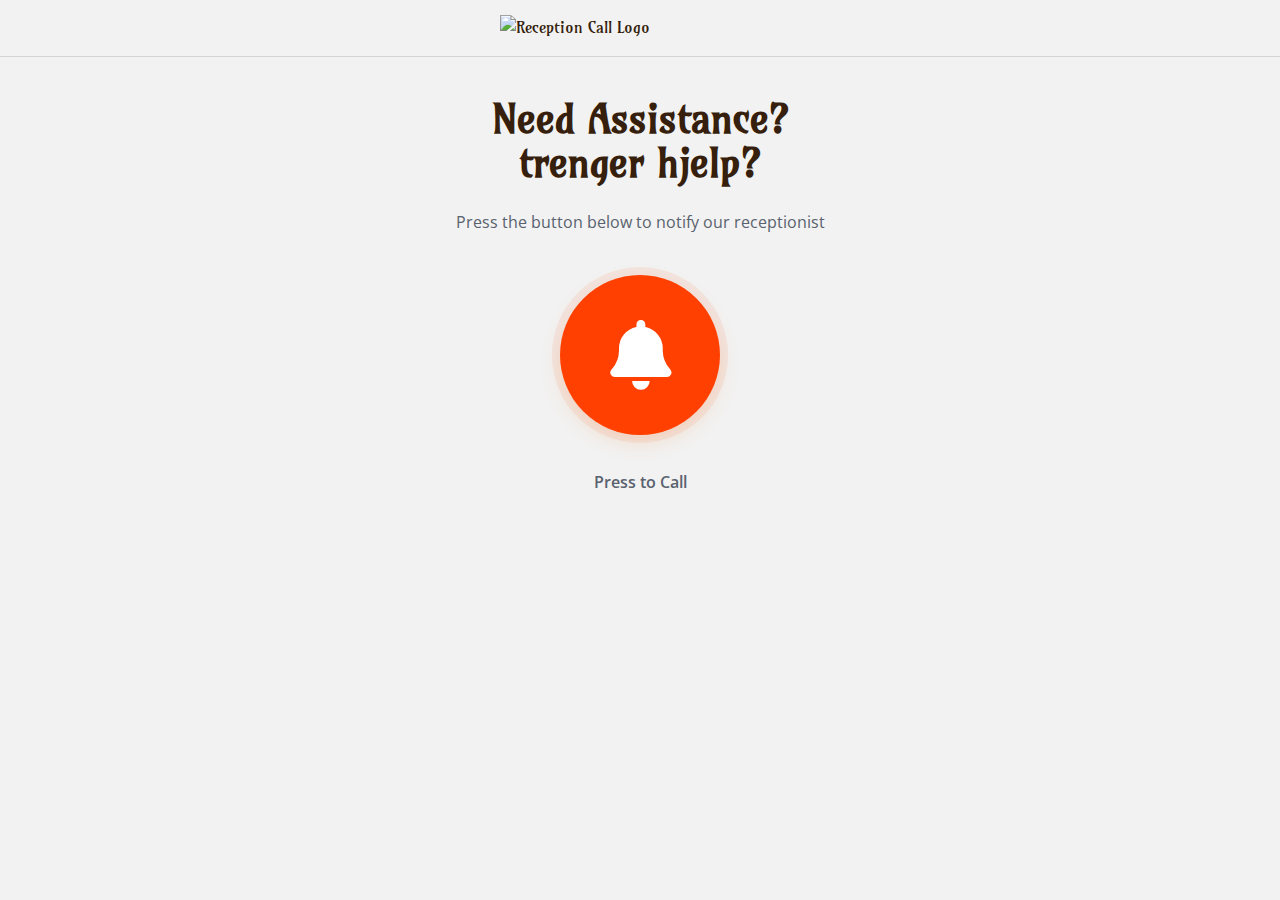
==== index.html @ 70a0019a "Updated" ====
<!DOCTYPE html>
<html lang="en">
  <head>
    <meta charset="UTF-8" />
    <meta name="viewport" content="width=device-width, initial-scale=1.0" />
    <title>Super Stay Hotel</title>
    <link rel="stylesheet" href="styles.css" />
    <link
      rel="stylesheet"
      href="https://cdnjs.cloudflare.com/ajax/libs/font-awesome/6.0.0-beta3/css/all.min.css"
    />
    <!-- EmailJS SDK -->
    <script
      type="text/javascript"
      src="https://cdn.jsdelivr.net/npm/@emailjs/browser@3/dist/email.min.js"
    ></script>
  </head>
  <body>
    <header>
      <div class="container">
        <div class="logo">
          <img
            src="https://superstayhotel.no/cdn/shop/files/Untitled_design_66.png?v=1702483788&width=450"
            alt="Reception Call Logo"
          />
        </div>
      </div>
    </header>

    <main>
      <div class="container">
        <section class="hero">
          <h2>Need Assistance?</h2>
          <h2 class="heading2">trenger hjelp?</h2>
          <p>Press the button below to notify our receptionist</p>

          <div class="call-button-container">
            <button
              id="callButton"
              class="call-button"
              onclick="notifyReception()"
            >
              <i class="fas fa-bell"></i>
            </button>
            <p class="button-label">Press to Call</p>
          </div>
          <div id="notification" class="notification">
            <i class="fas fa-check-circle"></i>
            <p>Notification sent! Our receptionist will assist you shortly.</p>
          </div>

          <div id="errorNotification" class="notification error">
            <i class="fas fa-exclamation-circle"></i>
            <p id="errorMessage">
              There was an error sending your notification.
            </p>
          </div>
        </section>
      </div>
    </main>
    <script src="script.js"></script>
  </body>
</html>
---- styles.css ----
/* GOOGLE FONTS */
@import url("https://fonts.googleapis.com/css2?family=Amarante&family=Open+Sans:ital,wght@0,300..800;1,300..800&display=swap");
/* Global Styles */
:root {
  --primary-color: #ff4000;
  --secondary-color: #fc5914;
  --accent-color: #f43f5e;
  --light-color: #f8fafc;
  --dark-color: #361f0d;
  --success-color: #10b981;
  --warning-color: #f59e0b;
  --error-color: #ff1d1d;
}

* {
  margin: 0;
  padding: 0;
  box-sizing: border-box;
  font-family: "Amarante", sans-serif;
}

body {
  line-height: 1.6;
  color: var(--dark-color);
  position: relative;
  background-color: #f2f2f2;
}

.container {
  width: 90%;
  max-width: 1200px;
  margin: 0 auto;
  padding: 0 15px;
}

a {
  text-decoration: none;
  color: inherit;
}

ul {
  list-style: none;
}

.hidden {
  display: none !important;
}

/* Header Styles */
header {
  /* background-color: white; */
  border-bottom: 1px solid #c2c2c2a0;
  position: sticky;
  top: 0;
  z-index: 100;
}

header .container {
  display: flex;
  justify-content: space-between;
  align-items: center;
  padding: 15px;
  background-color: #f2f2f2;
}

.logo {
  width: 100%;
  display: flex;
  align-items: center;
  justify-content: center;
}

.logo img {
  width: 280px;
  height: auto;
}

/* Hero Section */
.hero {
  text-align: center;
  padding: 30px 0;
  max-width: 800px;
  margin: 0 auto;
}

.hero h2 {
  font-size: 40px;
  color: var(--dark-color);
  font-weight: bold;
}

.heading2 {
  margin-top: -20px;
  margin-bottom: 15px;
}

.hero p {
  font-family: "Open Sans", verdana;
  font-size: 16px;
  color: #59626e;
}

/* Call Button */
.call-button-container {
  display: flex;
  flex-direction: column;
  align-items: center;
  justify-content: center;
  margin-top: 40px;
}

.call-button {
  width: 160px;
  height: 160px;
  border-radius: 50%;
  background-color: var(--primary-color);
  border: none;
  box-shadow: 0 8px 20px #f68c3b33, 0 0 0 8px #f66a3b1a;
  cursor: pointer;
  display: flex;
  justify-content: center;
  align-items: center;
  transition: all 0.3s ease;
  margin-bottom: 15px;
}

.call-button i {
  font-size: 70px;
  color: white;
}

.call-button:hover {
  transform: scale(1.1);
  box-shadow: 0 10px 25px #f6803b4d, 0 0 0 12px #f6ce3b26;
}

.call-button:active {
  transform: scale(0.95);
  background-color: var(--secondary-color);
}

.button-label {
  margin-top: 20px;
  font-size: 20px;
  font-weight: 600;
  color: var(--dark-color);
}
@keyframes fadeIn {
  from {
    opacity: 0;
    transform: translate(-50%, -60%);
  }
  to {
    opacity: 1;
    transform: translate(-50%, -50%);
  }
}

@keyframes fadeOut {
  from {
    opacity: 1;
    transform: translate(-50%, -50%);
  }
  to {
    opacity: 0;
    transform: translate(-50%, -60%);
  }
}

.notification {
  background-color: var(--success-color);
  color: white;
  padding: 10px 20px;
  border-radius: 8px;
  display: flex;
  align-items: center;
  max-width: 430px;
  margin: 0 auto;
  box-shadow: 0 6px 15px #10b9814d;
  position: absolute;
  top: 50%;
  left: 50%;
  justify-content: center;
  transform: translate(-50%, -50%);
  opacity: 0;
  pointer-events: none;
}

.notification.show {
  animation: fadeIn 0.5s ease forwards;
  pointer-events: all;
}

.notification.hide {
  animation: fadeOut 0.5s ease forwards;
  pointer-events: none;
}

.notification.error {
  background-color: var(--error-color);
  box-shadow: 0 6px 15px rgba(239, 68, 68, 0.3);
}

.notification i {
  font-size: 28px;
  margin-right: 20px;
}

.notification p {
  color: #fff;
}

@keyframes fadeIn {
  from {
    opacity: 0;
    transform: translateY(-20px);
  }
  to {
    opacity: 1;
    transform: translateY(0);
  }
}

@media (max-width: 768px) {
  .hero h2 {
    font-size: 32px;
  }

  .hero p {
    font-size: 16px;
  }

  .call-button {
    width: 150px;
    height: 150px;
  }

  .call-button i {
    font-size: 55px;
  }
}

@media (max-width: 480px) {
  .call-button {
    width: 130px;
    height: 130px;
  }

  .call-button i {
    font-size: 50px;
  }
}
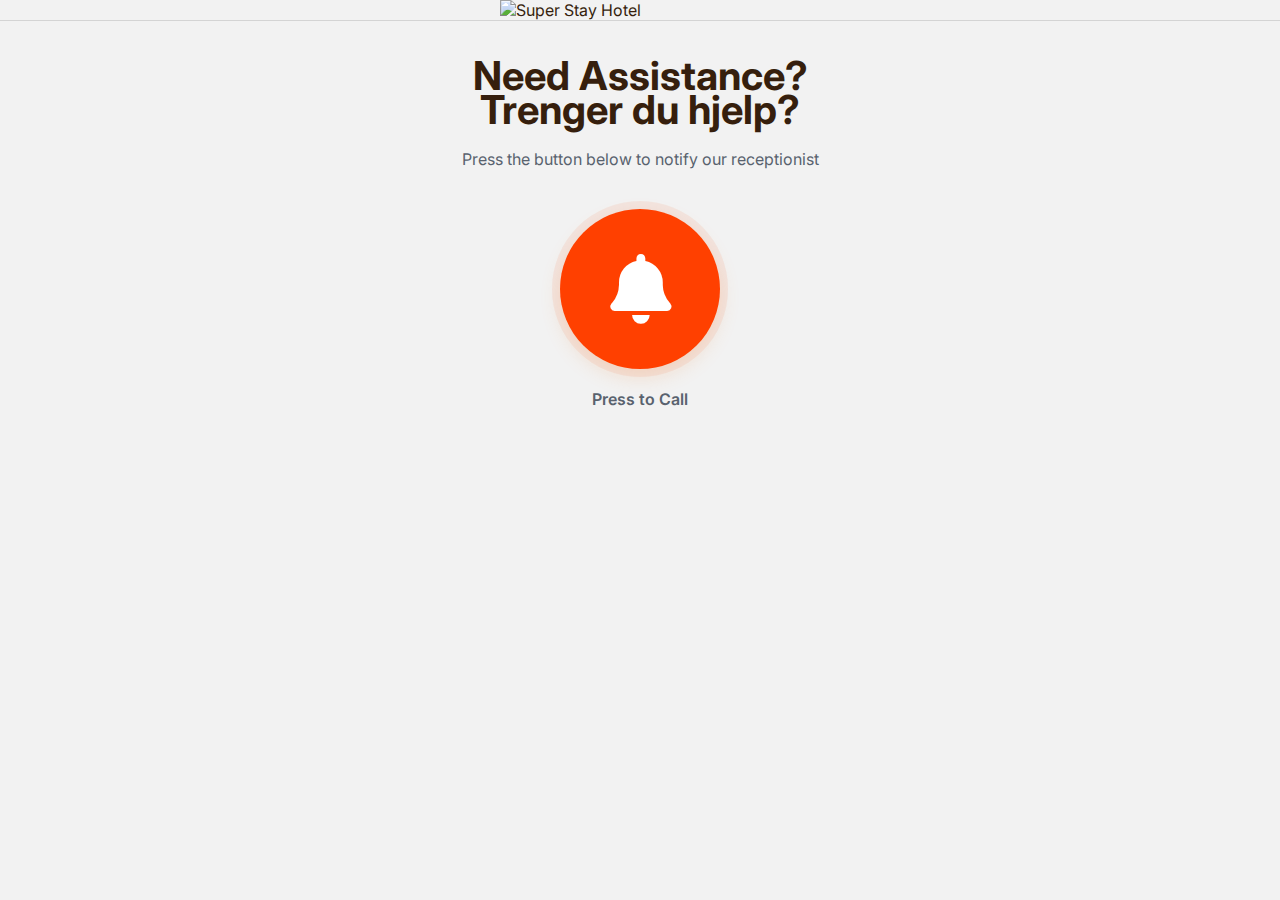
==== commit ee713987: "New Optimization 10.1" ====
--- a/index.html
+++ b/index.html
@@ -3,17 +3,28 @@
   <head>
     <meta charset="UTF-8" />
     <meta name="viewport" content="width=device-width, initial-scale=1.0" />
+    <meta name="apple-mobile-web-app-capable" content="yes" />
+    <meta
+      name="apple-mobile-web-app-status-bar-style"
+      content="black-translucent"
+    />
     <title>Super Stay Hotel</title>
+
+    <!-- STYLES -->
     <link rel="stylesheet" href="styles.css" />
+
+    <!-- FONTS + ICONS -->
     <link
       rel="stylesheet"
       href="https://cdnjs.cloudflare.com/ajax/libs/font-awesome/6.0.0-beta3/css/all.min.css"
     />
-    <!-- EmailJS SDK -->
-    <script
-      type="text/javascript"
-      src="https://cdn.jsdelivr.net/npm/@emailjs/browser@3/dist/email.min.js"
-    ></script>
+    <link rel="icon" href="img/favicon.png" />
+    <link rel="apple-touch-icon" href="img/apple-touch-icon.png" />
+    <link rel="manifest" href="manifest.webmanifest" />
+
+    <!-- LIBRARIES -->
+    <script src="https://cdnjs.cloudflare.com/ajax/libs/gsap/3.12.2/gsap.min.js"></script>
+    <script src="https://cdn.jsdelivr.net/npm/@emailjs/browser@3/dist/email.min.js"></script>
   </head>
   <body>
     <header>
@@ -21,7 +32,7 @@
         <div class="logo">
           <img
             src="https://superstayhotel.no/cdn/shop/files/Untitled_design_66.png?v=1702483788&width=450"
-            alt="Reception Call Logo"
+            alt="Super Stay Hotel"
           />
         </div>
       </div>
@@ -31,7 +42,7 @@
       <div class="container">
         <section class="hero">
           <h2>Need Assistance?</h2>
-          <h2 class="heading2">trenger hjelp?</h2>
+          <h2 class="heading2">Trenger du hjelp?</h2>
           <p>Press the button below to notify our receptionist</p>
 
           <div class="call-button-container">
@@ -44,6 +55,7 @@
             </button>
             <p class="button-label">Press to Call</p>
           </div>
+
           <div id="notification" class="notification">
             <i class="fas fa-check-circle"></i>
             <p>Notification sent! Our receptionist will assist you shortly.</p>
@@ -58,6 +70,16 @@
         </section>
       </div>
     </main>
+
+    <!-- SAFARI FIX -->
+    <script>
+      var isSafari = /^((?!chrome|android).)*safari/i.test(navigator.userAgent);
+      var safariVersion = navigator.userAgent.match(/Version\/(10\.1)/);
+      if (isSafari && safariVersion) {
+        document.body.classList.add("safari-101");
+      }
+    </script>
+
     <script src="script.js"></script>
   </body>
 </html>
--- a/styles.css
+++ b/styles.css
@@ -1,6 +1,5 @@
-/* GOOGLE FONTS */
-@import url("https://fonts.googleapis.com/css2?family=Amarante&family=Open+Sans:ital,wght@0,300..800;1,300..800&display=swap");
-/* Global Styles */
+@import url("https://fonts.googleapis.com/css2?family=Amarante&family=Inter:ital,opsz,wght@0,14..32,100..900;1,14..32,100..900&display=swap");
+
 :root {
   --primary-color: #ff4000;
   --secondary-color: #fc5914;
@@ -8,7 +7,6 @@
   --light-color: #f8fafc;
   --dark-color: #361f0d;
   --success-color: #10b981;
-  --warning-color: #f59e0b;
   --error-color: #ff1d1d;
 }
 
@@ -16,57 +14,31 @@
   margin: 0;
   padding: 0;
   box-sizing: border-box;
-  font-family: "Amarante", sans-serif;
+  font-family: "Inter", sans-serif;
 }
 
 body {
-  line-height: 1.6;
+  background-color: #f2f2f2;
   color: var(--dark-color);
-  position: relative;
-  background-color: #f2f2f2;
 }
 
 .container {
-  width: 90%;
-  max-width: 1200px;
+  width: 100%;
   margin: 0 auto;
   padding: 0 15px;
+  -webkit-overflow-scrolling: touch;
 }
 
-a {
-  text-decoration: none;
-  color: inherit;
-}
-
-ul {
-  list-style: none;
-}
-
-.hidden {
-  display: none !important;
-}
-
-/* Header Styles */
 header {
-  /* background-color: white; */
   border-bottom: 1px solid #c2c2c2a0;
   position: sticky;
   top: 0;
   z-index: 100;
-}
-
-header .container {
-  display: flex;
-  justify-content: space-between;
-  align-items: center;
-  padding: 15px;
   background-color: #f2f2f2;
 }
 
 .logo {
-  width: 100%;
   display: flex;
-  align-items: center;
   justify-content: center;
 }
 
@@ -75,7 +47,6 @@
   height: auto;
 }
 
-/* Hero Section */
 .hero {
   text-align: center;
   padding: 30px 0;
@@ -85,31 +56,33 @@
 
 .hero h2 {
   font-size: 40px;
+  font-weight: bold;
   color: var(--dark-color);
-  font-weight: bold;
 }
 
 .heading2 {
-  margin-top: -20px;
+  margin-top: -15px;
   margin-bottom: 15px;
 }
 
 .hero p {
-  font-family: "Open Sans", verdana;
   font-size: 16px;
   color: #59626e;
 }
 
-/* Call Button */
+/* === Call Button Styles === */
 .call-button-container {
-  display: flex;
-  flex-direction: column;
-  align-items: center;
-  justify-content: center;
-  margin-top: 40px;
+  position: relative;
+  height: 200px;
+  width: 100%;
+  text-align: center;
 }
 
 .call-button {
+  position: absolute;
+  top: 50%;
+  left: 50%;
+  transform: translate(-50%, -50%);
   width: 160px;
   height: 160px;
   border-radius: 50%;
@@ -121,7 +94,6 @@
   justify-content: center;
   align-items: center;
   transition: all 0.3s ease;
-  margin-bottom: 15px;
 }
 
 .call-button i {
@@ -129,76 +101,39 @@
   color: white;
 }
 
-.call-button:hover {
-  transform: scale(1.1);
-  box-shadow: 0 10px 25px #f6803b4d, 0 0 0 12px #f6ce3b26;
-}
-
-.call-button:active {
-  transform: scale(0.95);
-  background-color: var(--secondary-color);
-}
-
 .button-label {
   margin-top: 20px;
   font-size: 20px;
   font-weight: 600;
   color: var(--dark-color);
-}
-@keyframes fadeIn {
-  from {
-    opacity: 0;
-    transform: translate(-50%, -60%);
-  }
-  to {
-    opacity: 1;
-    transform: translate(-50%, -50%);
-  }
+  position: relative;
+  top: 200px;
 }
 
-@keyframes fadeOut {
-  from {
-    opacity: 1;
-    transform: translate(-50%, -50%);
-  }
-  to {
-    opacity: 0;
-    transform: translate(-50%, -60%);
-  }
-}
-
+/* Notifications */
 .notification {
   background-color: var(--success-color);
-  color: white;
+  color: white !important;
   padding: 10px 20px;
   border-radius: 8px;
   display: flex;
   align-items: center;
-  max-width: 430px;
+  max-width: 500px;
+  width: 90%;
   margin: 0 auto;
   box-shadow: 0 6px 15px #10b9814d;
-  position: absolute;
+  position: fixed;
   top: 50%;
   left: 50%;
   justify-content: center;
   transform: translate(-50%, -50%);
   opacity: 0;
   pointer-events: none;
-}
-
-.notification.show {
-  animation: fadeIn 0.5s ease forwards;
-  pointer-events: all;
-}
-
-.notification.hide {
-  animation: fadeOut 0.5s ease forwards;
-  pointer-events: none;
+  z-index: 9999;
 }
 
 .notification.error {
   background-color: var(--error-color);
-  box-shadow: 0 6px 15px rgba(239, 68, 68, 0.3);
 }
 
 .notification i {
@@ -210,24 +145,9 @@
   color: #fff;
 }
 
-@keyframes fadeIn {
-  from {
-    opacity: 0;
-    transform: translateY(-20px);
-  }
-  to {
-    opacity: 1;
-    transform: translateY(0);
-  }
-}
-
 @media (max-width: 768px) {
   .hero h2 {
     font-size: 32px;
-  }
-
-  .hero p {
-    font-size: 16px;
   }
 
   .call-button {
@@ -249,4 +169,8 @@
   .call-button i {
     font-size: 50px;
   }
+
+  .notification {
+    min-width: 300px;
+  }
 }
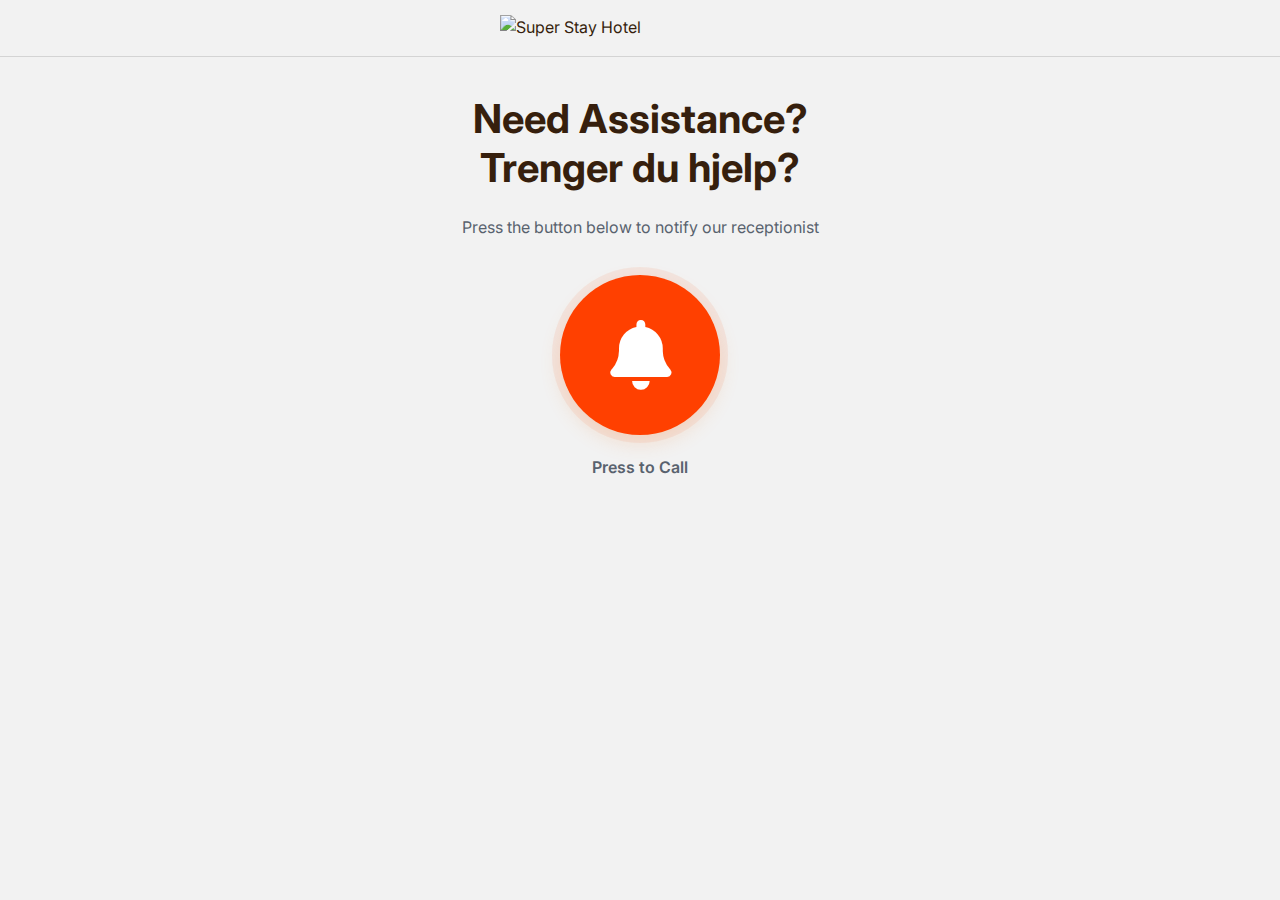
==== commit 77a8b2c6: "New Changes" ====
--- a/index.html
+++ b/index.html
@@ -9,22 +9,25 @@
       content="black-translucent"
     />
     <title>Super Stay Hotel</title>
-
-    <!-- STYLES -->
     <link rel="stylesheet" href="styles.css" />
-
-    <!-- FONTS + ICONS -->
     <link
       rel="stylesheet"
       href="https://cdnjs.cloudflare.com/ajax/libs/font-awesome/6.0.0-beta3/css/all.min.css"
     />
+
+    <!-- FAVICON -->
     <link rel="icon" href="img/favicon.png" />
     <link rel="apple-touch-icon" href="img/apple-touch-icon.png" />
     <link rel="manifest" href="manifest.webmanifest" />
 
-    <!-- LIBRARIES -->
+    <!-- GSAP LIBRARY -->
     <script src="https://cdnjs.cloudflare.com/ajax/libs/gsap/3.12.2/gsap.min.js"></script>
-    <script src="https://cdn.jsdelivr.net/npm/@emailjs/browser@3/dist/email.min.js"></script>
+
+    <!-- EmailJS SDK -->
+    <script
+      type="text/javascript"
+      src="https://cdn.jsdelivr.net/npm/@emailjs/browser@3/dist/email.min.js"
+    ></script>
   </head>
   <body>
     <header>
@@ -45,16 +48,14 @@
           <h2 class="heading2">Trenger du hjelp?</h2>
           <p>Press the button below to notify our receptionist</p>
 
-          <div class="call-button-container">
-            <button
-              id="callButton"
-              class="call-button"
-              onclick="notifyReception()"
-            >
-              <i class="fas fa-bell"></i>
-            </button>
-            <p class="button-label">Press to Call</p>
-          </div>
+          <button
+            id="callButton"
+            class="call-button"
+            onclick="notifyReception()"
+          >
+            <i class="fas fa-bell"></i>
+          </button>
+          <p class="button-label">Press to Call</p>
 
           <div id="notification" class="notification">
             <i class="fas fa-check-circle"></i>
@@ -70,16 +71,6 @@
         </section>
       </div>
     </main>
-
-    <!-- SAFARI FIX -->
-    <script>
-      var isSafari = /^((?!chrome|android).)*safari/i.test(navigator.userAgent);
-      var safariVersion = navigator.userAgent.match(/Version\/(10\.1)/);
-      if (isSafari && safariVersion) {
-        document.body.classList.add("safari-101");
-      }
-    </script>
-
     <script src="script.js"></script>
   </body>
 </html>
--- a/styles.css
+++ b/styles.css
@@ -1,5 +1,9 @@
+/* COPYRIGHT 2025 SUPER STAY HOTEL */
+
+/* GOOGLE FONTS */
 @import url("https://fonts.googleapis.com/css2?family=Amarante&family=Inter:ital,opsz,wght@0,14..32,100..900;1,14..32,100..900&display=swap");
 
+/* Global Styles */
 :root {
   --primary-color: #ff4000;
   --secondary-color: #fc5914;
@@ -7,6 +11,7 @@
   --light-color: #f8fafc;
   --dark-color: #361f0d;
   --success-color: #10b981;
+  --warning-color: #f59e0b;
   --error-color: #ff1d1d;
 }
 
@@ -18,8 +23,10 @@
 }
 
 body {
+  line-height: 1.6;
+  color: var(--dark-color);
+  position: relative;
   background-color: #f2f2f2;
-  color: var(--dark-color);
 }
 
 .container {
@@ -29,16 +36,39 @@
   -webkit-overflow-scrolling: touch;
 }
 
+a {
+  text-decoration: none;
+  color: inherit;
+}
+
+ul {
+  list-style: none;
+}
+
+.hidden {
+  display: none !important;
+}
+
+/* Header Styles */
 header {
   border-bottom: 1px solid #c2c2c2a0;
   position: sticky;
   top: 0;
   z-index: 100;
+}
+
+header .container {
+  display: flex;
+  justify-content: space-between;
+  align-items: center;
+  padding: 15px;
   background-color: #f2f2f2;
 }
 
 .logo {
-  display: flex;
+  width: 100%;
+  display: flex;
+  align-items: center;
   justify-content: center;
 }
 
@@ -47,6 +77,7 @@
   height: auto;
 }
 
+/* Hero Section */
 .hero {
   text-align: center;
   padding: 30px 0;
@@ -56,8 +87,8 @@
 
 .hero h2 {
   font-size: 40px;
+  color: var(--dark-color);
   font-weight: bold;
-  color: var(--dark-color);
 }
 
 .heading2 {
@@ -66,39 +97,47 @@
 }
 
 .hero p {
+  font-family: "Inter", sans-serif;
   font-size: 16px;
   color: #59626e;
 }
 
-/* === Call Button Styles === */
-.call-button-container {
-  position: relative;
-  height: 200px;
-  width: 100%;
-  text-align: center;
-}
-
 .call-button {
-  position: absolute;
-  top: 50%;
-  left: 50%;
-  transform: translate(-50%, -50%);
   width: 160px;
   height: 160px;
   border-radius: 50%;
   background-color: var(--primary-color);
   border: none;
-  box-shadow: 0 8px 20px #f68c3b33, 0 0 0 8px #f66a3b1a;
+  box-shadow: 0 8px 20px hsla(26, 91%, 60%, 0.2), 0 0 0 8px #f66a3b1a;
   cursor: pointer;
   display: flex;
   justify-content: center;
   align-items: center;
   transition: all 0.3s ease;
+  margin: 0 auto;
+  flex-shrink: 0;
+  margin-bottom: 15px;
+  margin-top: 35px;
+  position: relative;
 }
 
 .call-button i {
   font-size: 70px;
   color: white;
+  position: absolute;
+  top: 50%;
+  left: 50%;
+  transform: translate(-50%, -50%);
+}
+
+.call-button:hover {
+  transform: scale(1.1);
+  box-shadow: 0 10px 25px #f6803b4d, 0 0 0 12px #f6ce3b26;
+}
+
+.call-button:active {
+  transform: scale(0.95);
+  background-color: var(--secondary-color);
 }
 
 .button-label {
@@ -106,14 +145,33 @@
   font-size: 20px;
   font-weight: 600;
   color: var(--dark-color);
-  position: relative;
-  top: 200px;
-}
-
-/* Notifications */
+}
+
+@keyframes fadeIn {
+  from {
+    opacity: 0;
+    transform: translate(-50%, -60%);
+  }
+  to {
+    opacity: 1;
+    transform: translate(-50%, -50%);
+  }
+}
+
+@keyframes fadeOut {
+  from {
+    opacity: 1;
+    transform: translate(-50%, -50%);
+  }
+  to {
+    opacity: 0;
+    transform: translate(-50%, -60%);
+  }
+}
+
 .notification {
   background-color: var(--success-color);
-  color: white !important;
+  color: white;
   padding: 10px 20px;
   border-radius: 8px;
   display: flex;
@@ -122,7 +180,7 @@
   width: 90%;
   margin: 0 auto;
   box-shadow: 0 6px 15px #10b9814d;
-  position: fixed;
+  position: fixed; /* changed from absolute */
   top: 50%;
   left: 50%;
   justify-content: center;
@@ -132,10 +190,6 @@
   z-index: 9999;
 }
 
-.notification.error {
-  background-color: var(--error-color);
-}
-
 .notification i {
   font-size: 28px;
   margin-right: 20px;
@@ -145,9 +199,28 @@
   color: #fff;
 }
 
+.notification.error {
+  background-color: var(--error-color);
+}
+
+@keyframes fadeIn {
+  from {
+    opacity: 0;
+    transform: translateY(-20px);
+  }
+  to {
+    opacity: 1;
+    transform: translateY(0);
+  }
+}
+
 @media (max-width: 768px) {
   .hero h2 {
     font-size: 32px;
+  }
+
+  .hero p {
+    font-size: 16px;
   }
 
   .call-button {
